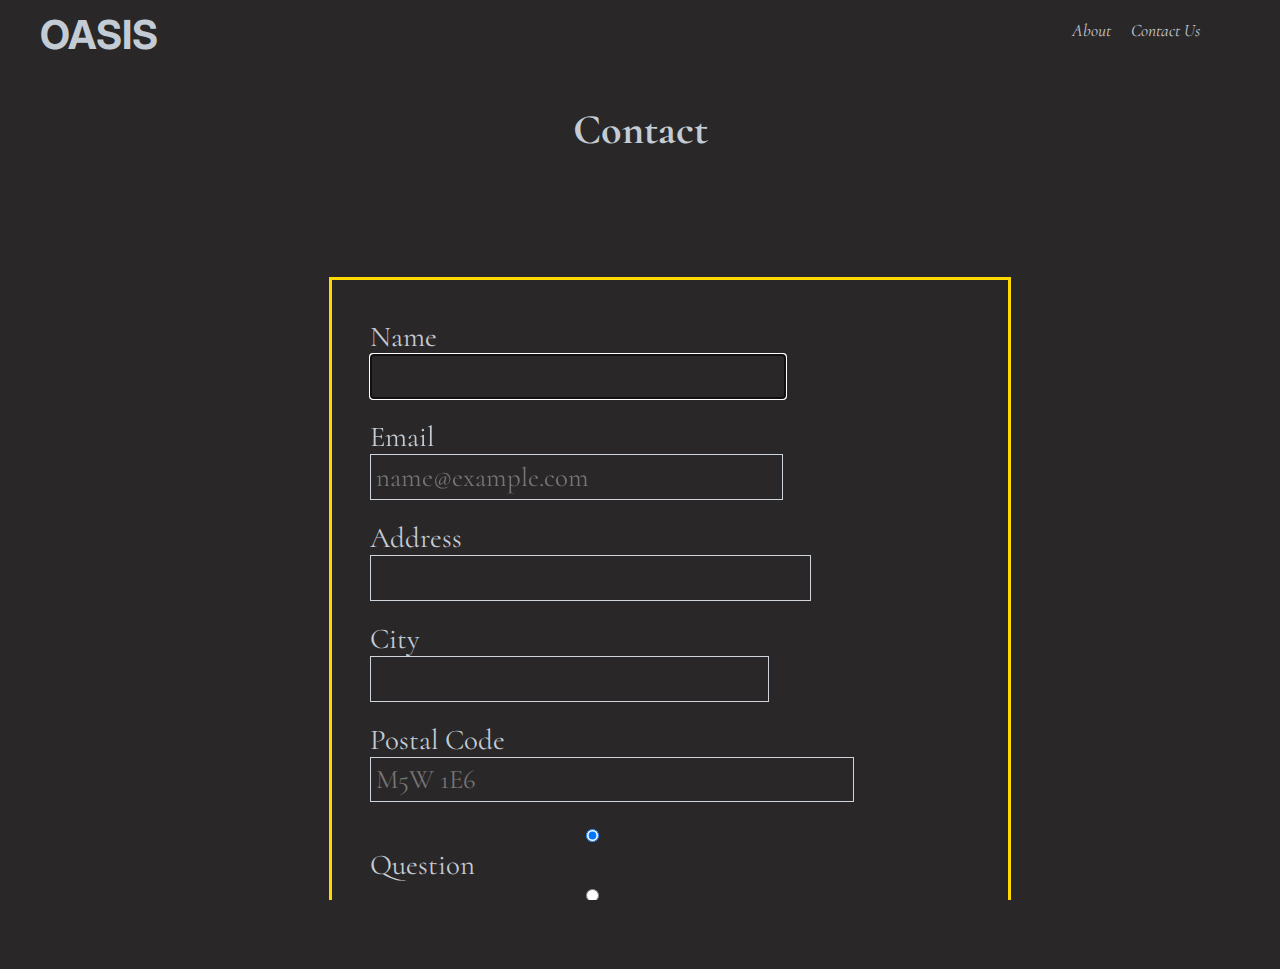
==== contact.html @ bf687c03 "Initial commit" ====
<!DOCTYPE html>
<html>
  <head>
    <meta charset="utf-8" />
    <title>WEB222 Store</title>
    <link rel="stylesheet" href="style.css" type="text/css" />
    <link
      rel="stylesheet"
      href="https://use.fontawesome.com/releases/v5.14.0/css/all.css"
      integrity="sha384-HzLeBuhoNPvSl5KYnjx0BT+WB0QEEqLprO+NBkkk5gbc67FTaL7XIGa2w1L0Xbgc"
      crossorigin="anonymous"
    />
    <link
      href="https://fonts.googleapis.com/css2?family=Cormorant&family=Inter&family=Roboto+Slab&display=swap"
      rel="stylesheet"
    />
    <script src="contact.js"></script>
  </head>

  <body>
    <header>
      <a href="index.html"><h2 id="main-logo">OASIS</h2></a>
      <div id="user-options">
        <div id="search-wrapper">
          <input placeholder="Search" value="" hidden />
          <button>
            <a href="#"><i class="fas fa-search"></i></a>
          </button>
        </div>
        <i id="about"><a href="#">About</a></i>
        <i id="contact"><a href="contact.html">Contact Us</a></i>
        <i class="fas fa-shopping-cart"></i>
        <a href="#" id="menu"><i class="fas fa-bars"></i></a>
      </div>
    </header>

    <div id="about-content" hidden>
      <i id="close-about" class="fas fa-times"></i>
      <p>
        OASIS is a collective that looks to help people express themselves by wearing our products.
      </p>
    </div>

    <main>
      <section>
        <div id="contact-content">
            <form id="contact-form" action="https://httpbin.org/post" method="POST">
              
              <div>
              <label for="contact-user">Name</label>
              <input
                id="contact-user"
                class="form-control"
                name="name"
                type="text"
                autofocus
                autocomplete="name"
                tabindex="1"
                required
              />
            </div>

            <div>
              <label for="contact-email">Email</label>
              <input
                id="contact-email"
                class="form-control"
                name="email"
                autocomplete="email"
                type="email"
                placeholder="name@example.com"
                tabindex="2"
                required
              />
            </div>

            <div>
              <label for="contact-address">Address</label>
              <input
                id="contact-address"
                class="form-control"
                name="address"
                type="text"
                tabindex="3"
                required
              />
            </div>

            <div>
              <label for="contact-city">City</label>
              <input
                list="contact-city-choices"
                id="contact-city"
                class="form-control"
                name="city"
                type="text"
                tabindex="4"
                required
              />
              <datalist id="contact-city-choices">
                <option value="Toronto"></option>
                <option value="Vancouver"></option>
                <option value="Ottawa"></option>
                <option value="Calgary"></option>
                <option value="Winnipeg"></option>
              </datalist>
            </div>

            <div>
              <label for="contact-postalcode">Postal Code</label>
              <input
                id="contact-postalcode"
                class="form-control"
                name="postalcode"
                type="text"
                tabindex="5"
                placeholder="M5W 1E6"
                pattern="[A-Z]\d[A-Z] \d[A-Z]\d$"
                required
              />
            </div>
            <div>
              <div>
                <input type="radio" id="" name="choice" value="question" checked />
                <label for="question">Question</label>
              </div>

              <div>
                <input type="radio" id="comment" name="choice" value="comment" />
                <label for="comment">Comment</label>
              </div>

              <div>
                <input type="radio" id="order-problem" name="choice" value="order-problem" />
                <label for="oreder-problem">Order Problem</label>
              </div>
            </div>

            <div>
              <label hidden for="contact-orderno">Order #</label>
              <input hidden id="contact-orederno" class="form-control" name="orderno" type="text" />
            </div>

              <textarea
                id="contact-message"
                class="form-control"
                name="message"
                rows="10"
                tabindex="7"
                placeholder="Tell us what your inquiry is..."
                required
              >
              </textarea>

              <div>
                <input
                  class="btn btn-primary"
                  type="submit"
                  name="submit"
                  value="Submit"
                  tabindex="8"
                />
              </div>

              <input hidden id="contact-alastair" name="alastair" type="text" value="Alastair" />
            </form>
          </div>
        </div>
        <div id="category-header"><h2>Contact</h2></div>
        <div id="content" class="section-grid"></div>
        <footer class="section-grid">
          <div id="footer-content">
            <div id="social-media">
              <a href="https://www.instagram.com/" target="blank"
                ><i class="fab fa-instagram sm-icon"></i
              ></a>
              <a href="https://www.twitter.com/" target="blank"
                ><i class="fab fa-twitter sm-icon"></i
              ></a>
              <a href="https://www.facebook.com/" target="blank"
                ><i class="fab fa-facebook sm-icon"></i
              ></a>
              <a href="https://www.tiktok.com/" target="blank"
                ><i class="fab fa-tiktok sm-icon"></i
              ></a>
            </div>
            <div id="copyright">&copy; 2020 OASIS</div>
          </div>
          <div id="email-input">
            <form action="https://formspree.io/xvowywqe" method="POST">
              <label for="feedback-email">Subcribe to our email list!</label>
              <input
                id="feedback-email"
                name="email"
                autocomplete="email"
                type="email"
                placeholder="name@example.com"
              />
              <input type="submit" name="submit" value="Subscribe" tabindex="5" />
            </form>
          </div>
        </footer>
      </section>
      <nav id="side-menu" hidden>
        <div id="women">
          <a href="#">
            <i class="fas fa-venus"></i>
            <p>Women</p>
          </a>
        </div>
        <div id="men">
          <a href="#">
            <i class="fas fa-mars"></i>
            <p>Men</p>
          </a>
        </div>
      </nav>
    </main>
  </body>
</html>
---- style.css ----
/* Alastair Odhiambo
Student ID: 145845194 */

html,
body {
  height: 100%;
  overflow: hidden;
}

body {
  background-color: #2a2728;
  margin: 0;
  font-family: 'Cormorant', serif;
}

header {
  padding: 10px 40px;
  display: flex;
  justify-content: space-between;
  color: #c3ccd5;
  background-color: #2a2728;
  font-size: 1.1em;
}

#main-logo {
  margin-top: 0;
  margin-bottom: 0;
  font-family: 'Inter', sans-serif;
  font-size: 40px;
}

#search-wrapper input {
  color: rgb(255, 217, 0);
  background-color: #2a2728;
  padding-left: 10px;
  border: 1px solid #c3ccd5;
}

#search-wrapper button {
  color: #c3ccd5;
  background-color: #2a2728;
  border: 1px transparent;
}

#user-options {
  padding-top: 10px;
  display: flex;
  justify-content: space-evenly;
}

#user-options > i {
  margin-left: 10px;
  margin-right: 10px;
}

main {
  height: 100%;
  display: flex;
}

#side-menu {
  width: 70px;
  padding-right: 5px;
  background-color: rgb(255, 217, 0);
  font-size: 25px;
  right: 30px;
  z-index: 600;
  position: fixed;
  box-shadow: 5px 5px 5px #2a272867;
}

#side-menu div {
  text-align: center;
  margin-top: 20px;
  margin-bottom: 20px;
}

#side-menu div p {
  margin: 5px;
  font-size: 0.7em;
}

main section {
  flex: 1;
  height: 100%;
  background-color: #2a2728;
  margin-right: 0;
  overflow: auto;
  display: grid;
}

#main-background {
  font-family: 'Roboto Slab', serif;
  color: #2a2728;
  height: 800px;
  width: 100%;
  background-image: url(images/main-background-1.jpg);
  background-size: cover;
  background-repeat: no-repeat;
  position: relative;
  grid-column: 1 / span 2;
  grid-row: 1 / span 3;
}

#main-background p {
  float: right;
  margin-top: 100px;
  margin-right: 40px;
  font-size: 3em;
}

#category-header {
  grid-column: 1 / span 2;
  grid-row: 1 / span 1;
  z-index: 500;
  text-align: center;
  font-size: 28px;
  color: #c3ccd5;
}

#content {
  display: flex;
  flex-wrap: wrap;
  justify-content: center;
  grid-column: 1 / span 2;
  grid-row: 3 / span 3;
  z-index: 500;
  padding-left: 15px;
  padding-right: 15px;
}

.item-card-wrapper {
  padding: 10px;
}

.item-card-image {
  position: relative;
}

.item-card-image p {
  color: #fff;
  font-size: 15px;
  border: 1px transparent;
  padding: 0px 5px;
  border-radius: 2px;
}

.item-card-wrapper:hover p {
  color: rgb(255, 217, 0);
}

.item-card-wrapper:hover .item-card-price {
  color: rgb(255, 217, 0);
}

.item-card-category {
  color: #c3ccd5;
}

.item-card-price {
  float: right;
  font-size: 14px;
  color: #fff;
}

a {
  text-decoration: none;
  color: #c3ccd5;
}

a:hover {
  color: rgb(255, 217, 0);
}

#side-menu a {
  color: #2a2728;
  font-size: 1.2em;
}

#menu {
  margin-left: 10px;
}

#about-content {
  max-height: 150px;
  padding: 15px 40px;
  background-color: rgb(255, 217, 0);
  font-size: 30px;
  z-index: 600;
  position: fixed;
  box-shadow: 5px 5px 5px #2a272867;
}

#about-content i {
  float: right;
}

#about-content p {
  margin-top: 40px;
}

/* Final Assessment */
footer {
  height: 300px;
  color: #c3ccd5;
  max-width: 1000px;
  margin: 0 auto;
  margin-bottom: 100px;
  margin-top: 150px;
  grid-column: 1 / span 2;
  grid-row: 7 / span 1;
  justify-content: center;
  display: flex;
  flex-flow: wrap;
}

#footer-content {
  flex: 3;
  text-align: center;
  padding-top: 40px;
}

#social-media {
  display: flex;
  justify-content: center;
  min-width: 300px;
}

.sm-icon {
  margin-left: 10px;
  margin-right: 10px;
  font-size: 1.2em;
}

#copyright {
  min-width: 300px;
  margin-top: 15px;
  display: flex;
  justify-content: center;
}

#email-input {
  flex: 1;
  min-width: 300px;
}

#email-input form {
  padding: 2em;
  display: grid;
  grid-template-columns: 3fr;
  grid-gap: 15px;
  align-items: center;
}

#email-input form label {
  font-family: 'Cormorant', serif;
  font-size: 1.3em;
}

#email-input input {
  width: 100%;
  padding: 0.2em;
  font-size: 1.4em;
  font-family: 'Cormorant', serif;
  border: 1px solid rgb(206, 212, 218);
  background-color: #2a2728;
  color: rgb(255, 217, 0);
}

#email-input input:focus {
  border-color: rgb(255, 217, 0);
}

#email-input input[type='submit'] {
  width: 100%;
  background-color: #c3ccd5;
  color: #2a2728;
  grid-column: 1 / 1;
}

#email-input input[type='submit']:hover,
#email-input input[type='submit']:focus {
  background-color: rgb(255, 217, 0);
}

/* Contact Us */

#contact-content {
  font-family: 'Roboto Slab', serif;
  color: #c3ccd5;
  height: 850px;
  width: 100%;
  grid-column: 1 / span 2;
  margin-bottom: 150px;
  padding: 30px;
  font-size: 1.2em;
}

#contact-content form {
  margin-top: 3em;
  padding: 2em;
  border: 3px solid rgb(255, 217, 0);

  max-width: 600px;
  min-width: 300px;
  margin-left: auto;
  margin-right: auto;
  display: flex;
  flex-wrap: wrap;
  justify-content: space-between;
  grid-gap: 20px;
  align-items: center;
}

#contact-content form label {
  font-family: 'Cormorant', serif;
  font-size: 1.5em;
}

#contact-content input {
  width: 100%;
  padding: 0.2em;
  font-size: 1.4em;
  font-family: 'Cormorant', serif;
  border: 1px solid rgb(206, 212, 218);
  background-color: #2a2728;
  color: rgb(255, 217, 0);
  min-width: 250px;
}

#contact-content input:focus {
  border-color: rgb(255, 217, 0);
}

#contact-content input[type='submit'] {
  width: 150px;
  background-color: #c3ccd5;
  color: #2a2728;
}

#contact-content input[type='submit']:hover,
#contact-content input[type='submit']:focus {
  background-color: rgb(255, 217, 0);
}

#contact-content textarea {
  min-width: 300px;
  width: 100%;
  padding: 0.2em;
  font-size: 1em;
  font-family: 'Cormorant', serif;
  border: 1px solid rgb(206, 212, 218);
  background-color: #2a2728;
  color: rgb(255, 217, 0);
}
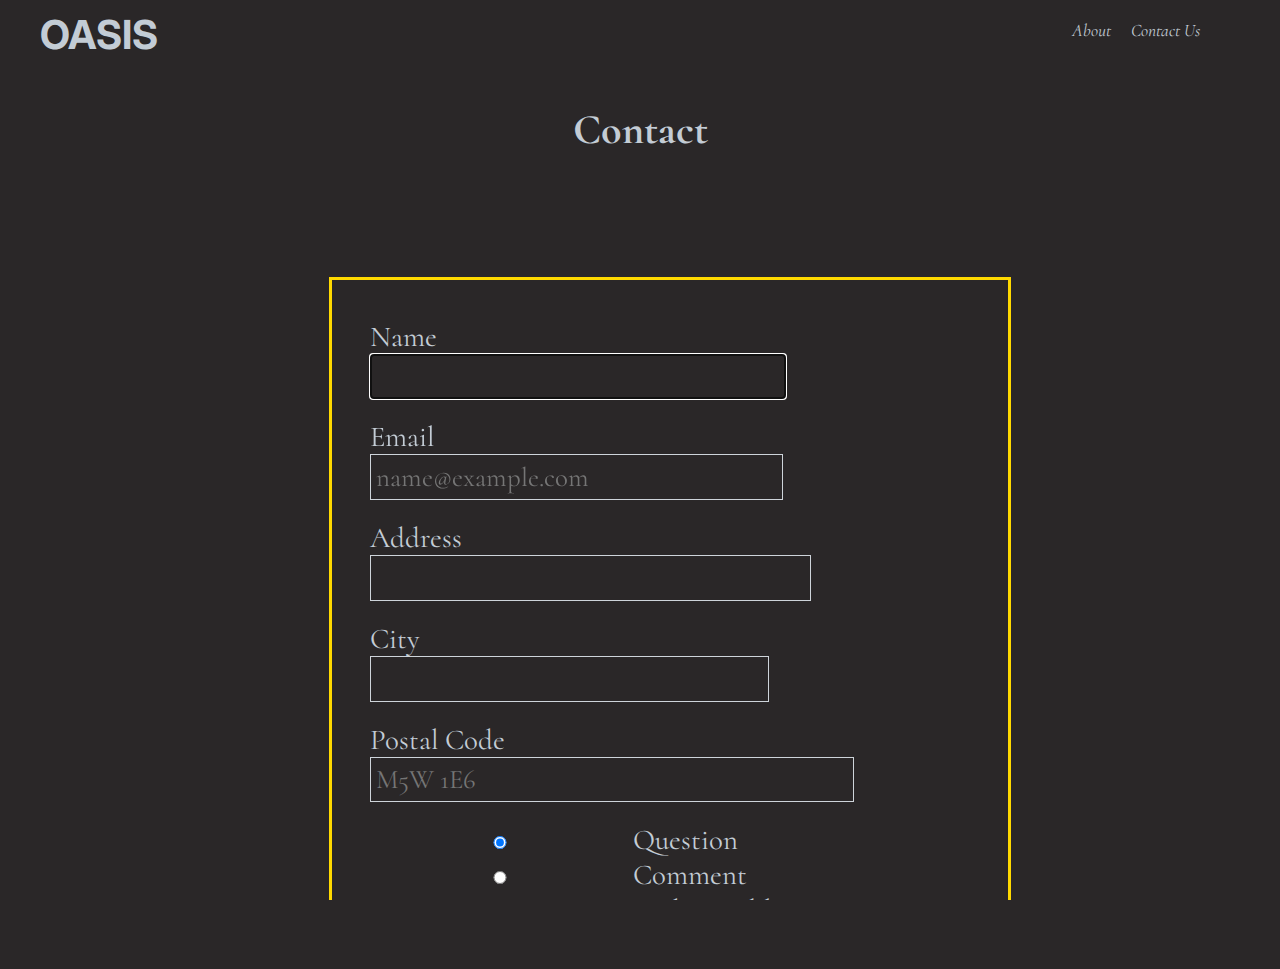
==== commit a96a2029: "2nd commit" ====
--- a/contact.html
+++ b/contact.html
@@ -2,7 +2,7 @@
 <html>
   <head>
     <meta charset="utf-8" />
-    <title>WEB222 Store</title>
+    <title>OASIS</title>
     <link rel="stylesheet" href="style.css" type="text/css" />
     <link
       rel="stylesheet"
@@ -119,9 +119,9 @@
                 required
               />
             </div>
-            <div>
-              <div>
-                <input type="radio" id="" name="choice" value="question" checked />
+            <div id="radio-buttons">
+              <div>
+                <input type="radio" id="" name="choice" value="question" checked tabindex="6"/>
                 <label for="question">Question</label>
               </div>
 
@@ -132,13 +132,13 @@
 
               <div>
                 <input type="radio" id="order-problem" name="choice" value="order-problem" />
-                <label for="oreder-problem">Order Problem</label>
-              </div>
-            </div>
-
-            <div>
-              <label hidden for="contact-orderno">Order #</label>
-              <input hidden id="contact-orederno" class="form-control" name="orderno" type="text" />
+                <label for="order-problem">Order Problem</label>
+              </div>
+            </div>
+
+            <div hidden id="order">
+              <label for="contact-orderno">Order #</label>
+              <input id="contact-orderno" class="form-control" name="orderno" type="text" />
             </div>
 
               <textarea
@@ -196,7 +196,7 @@
                 type="email"
                 placeholder="name@example.com"
               />
-              <input type="submit" name="submit" value="Subscribe" tabindex="5" />
+              <input type="submit" name="submit" value="Subscribe"/>
             </form>
           </div>
         </footer>
--- a/style.css
+++ b/style.css
@@ -206,7 +206,7 @@
   max-width: 1000px;
   margin: 0 auto;
   margin-bottom: 100px;
-  margin-top: 150px;
+  margin-top: 200px;
   grid-column: 1 / span 2;
   grid-row: 7 / span 1;
   justify-content: center;
@@ -353,3 +353,11 @@
   background-color: #2a2728;
   color: rgb(255, 217, 0);
 }
+
+#radio-buttons {
+  vertical-align: center;
+}
+
+#contact-content input[type='radio'] {
+  width: 5px;
+}
